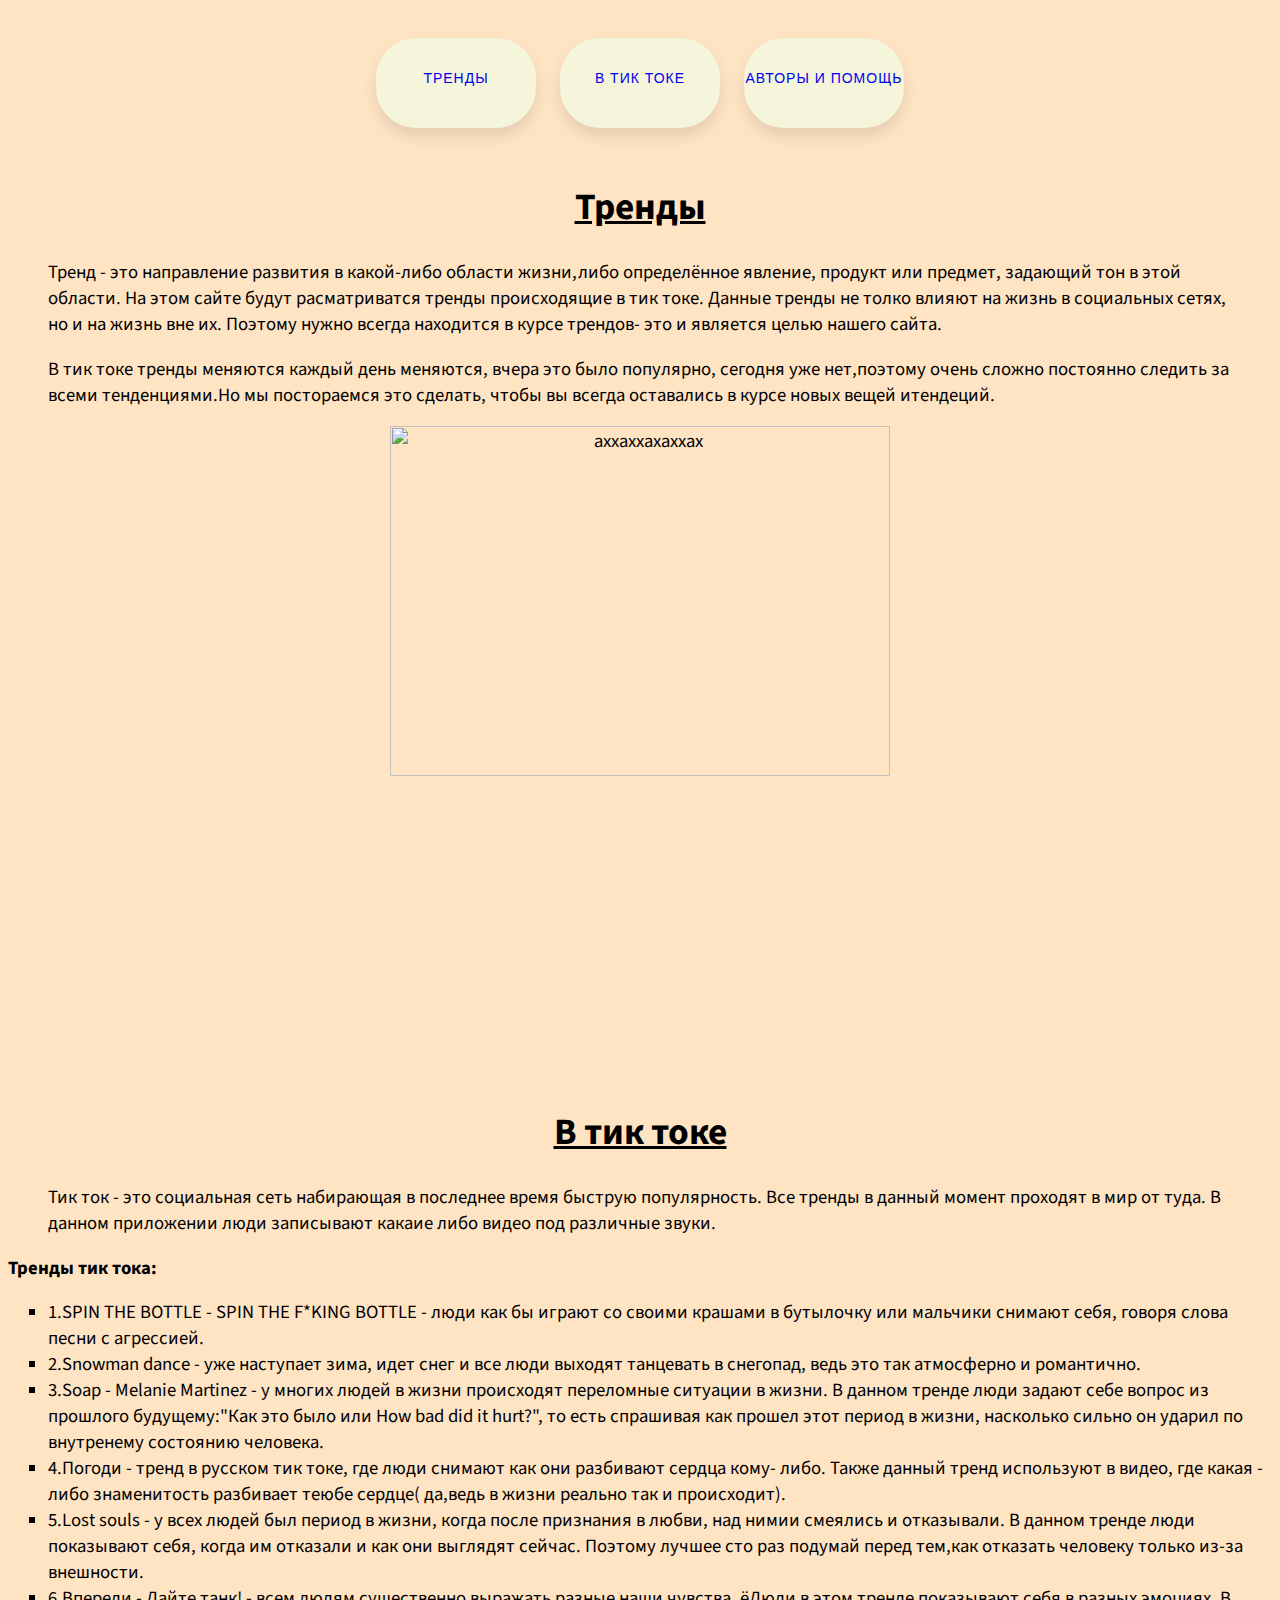
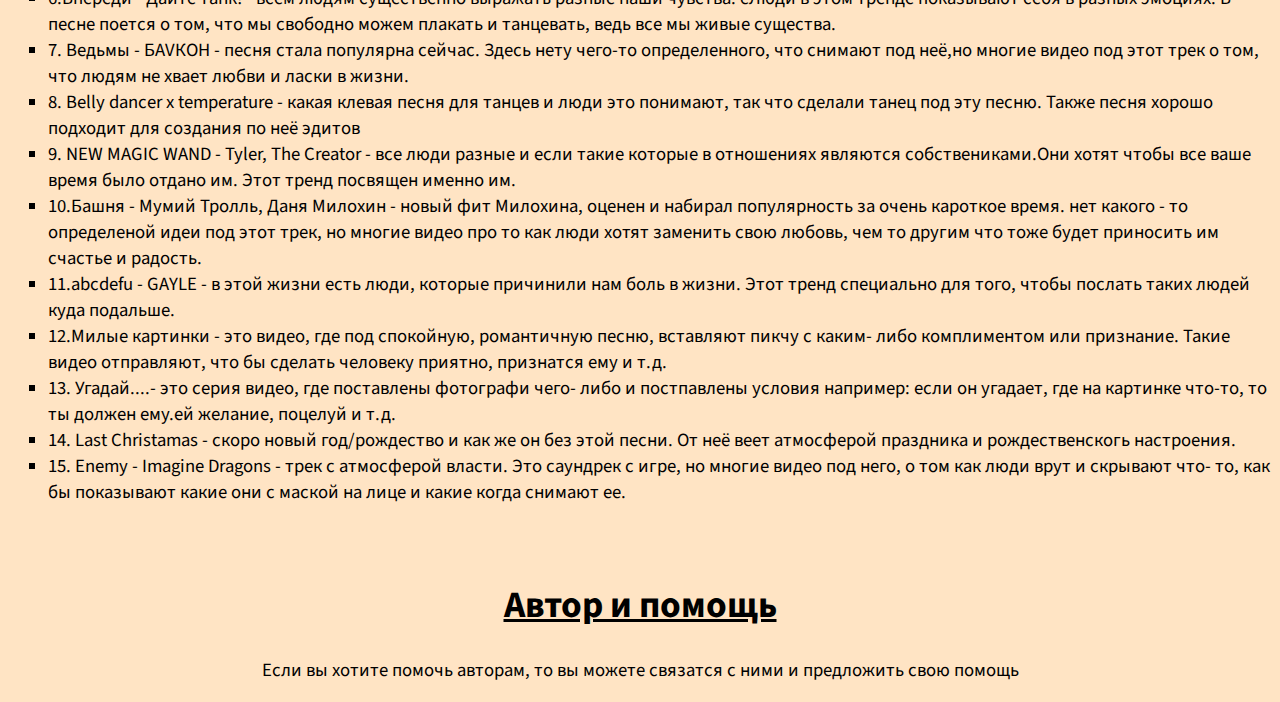
==== index.html @ 16a9c076 "Rename buba.html to index.html" ====
<html>
<head>
<title> Тренды </title>
 <link rel="stylesheet" href="biba.css">
<script src="http://ajax.googleapis.com/ajax/libs/jquery/1.7.1/jquery.min.js"></script>
<script type="text/javascript">
$(document).ready(function(){
 
$(window).scroll(function(){
if ($(this).scrollTop() > 100) {
$('.scrollup').fadeIn();
} else {
$('.scrollup').fadeOut();
}
});
 
$('.scrollup').click(function(){
$("html, body").animate({ scrollTop: 0 }, 600);
return false;
});
 
});
</script>
</head>

<body>
<header>

<div class="container"> 
 <a href="/" class="logo"></a>
<center>
<table>
<tr>
<tr>
<td>
<a href="#Тренды" class="floating-button"> Тренды  </a> 
</td>

<td><a href="#tictok" class="floating-button"> В тик токе </a> </td>
<td><a href="#busi" class="floating-button"> Авторы и помощь </a> </td>
</td>
</tr>
</table> 
</center>
 </div>
</header>
<div class = "hei">
<h1> 
<center><article id="Тренды"> Тренды </center>  </h1>


<p> <blockquote> Тренд - это направление развития в какой-либо области жизни,либо определённое явление, продукт или предмет, задающий тон в этой области. На этом сайте будут расматриватся тренды происходящие в тик токе. Данные тренды не толко влияют на жизнь в социальных сетях, но и на жизнь вне их. Поэтому нужно всегда находится в курсе трендов- это и является целью нашего сайта.  
<p>В тик токе тренды меняются каждый день меняются, вчера это было популярно, сегодня уже нет,поэтому очень сложно постоянно следить за всеми тенденциями.Но мы постораемся это сделать, чтобы вы всегда оставались в курсе новых вещей итендеций.

</blockquote>
<center><img src="https://ux.pub/wp-content/uploads/2019/05/1-1160x680.jpg" width="500" height="350"
 alt="аххаххахаххах"> </center>
</div>
</p>
<div class = "pip">
<h1> 
<center><article id="tictok"> В тик токе </center>  </h1>
<p> <blockquote> Тик ток - это социальная сеть набирающая в последнее время быструю популярность. Все тренды в данный момент проходят в мир от туда. В данном приложении люди записывают какаие либо видео под различные звуки.  </p>
</blockquote>
<p><strong> Тренды тик тока:</strong></p>
  <ul type="square">
<li>1.SPIN THE BOTTLE - SPIN THE F*KING BOTTLE - люди как бы играют со своими крашами в бутылочку или мальчики снимают себя, говоря слова песни с агрессией.  </li>
<li>2.Snowman dance - уже наступает зима, идет снег и все люди выходят танцевать в снегопад, ведь это так атмосферно и романтично.</li>
<li>3.Soap - Melanie Martinez - у многих людей в жизни происходят переломные ситуации в жизни. В данном тренде люди задают себе вопрос из прошлого будущему:"Как это было или How bad did it hurt?", то есть спрашивая как прошел этот период в жизни, насколько сильно он ударил по внутренему состоянию человека.</li>
<li>4.Погоди - тренд в русском тик токе, где люди снимают как они разбивают сердца кому- либо. Также данный тренд используют в видео, где какая - либо знаменитость разбивает теюбе сердце( да,ведь в жизни реально так и происходит).</li>
<li>5.Lost souls - у всех людей был период в жизни, когда после признания в любви, над нимии смеялись и отказывали. В данном тренде люди показывают себя, когда им отказали и как они выглядят сейчас. Поэтому лучшее сто раз подумай перед тем,как отказать человеку только из-за внешности. </li>
<li>6.Впереди - Дайте танк! - всем людям существенно выражать разные наши чувства. ёЛюди в этом тренде показывают себя в разных эмоциях. В песне поется о том, что  мы свободно можем плакать и танцевать, ведь все мы живые существа. </li>
<li>7. Ведьмы - БАVКОН - песня стала популярна сейчас. Здесь нету чего-то определенного, что снимают под неё,но многие видео под этот трек о том, что людям не хвает любви и ласки в жизни.</li>
<li>8. Belly dancer x temperature - какая клевая песня для танцев и люди это понимают, так что сделали танец под эту песню. Также песня хорошо подходит для создания по неё эдитов</li>
<li>9. NEW MAGIC WAND - Tyler, The Creator - все люди разные и если такие которые в отношениях являются собствениками.Они хотят чтобы все ваше время было отдано им. Этот  тренд посвящен именно им.</li>
<li>10.Башня - Мумий Тролль, Даня Милохин - новый фит Милохина, оценен и набирал популярность за очень кароткое время. нет какого - то определеной идеи под этот трек, но многие видео про то как люди хотят заменить свою любовь, чем то другим что тоже будет приносить им счастье и радость.</li>
<li>11.abcdefu - GAYLE - в этой жизни есть люди, которые причинили нам боль в жизни. Этот тренд специально для того, чтобы послать таких людей куда подальше. </li>
<li>12.Милые картинки - это видео, где под спокойную, романтичную песню, вставляют пикчу с каким- либо  комплиментом или признание. Такие видео отправляют, что бы сделать человеку приятно, признатся ему и т.д.</li>
<li>13. Угадай....- это серия видео, где поставлены фотографи чего- либо и постпавлены условия например: если он угадает, где на картинке что-то, то ты должен ему.ей желание, поцелуй и т.д.</li>
<li>14. Last Christamas - скоро новый год/рождество и как же он без этой песни. От неё веет атмосферой праздника и рождественскогь настроения.</li>
<li>15. Enemy - Imagine Dragons - трек с атмосферой власти. Это саундрек с игре, но многие видео под него, о том как люди врут и скрывают что- то, как бы показывают какие они с маской на лице и какие когда снимают ее.  </li>










</ul>
</div>


<footer>
<div class = "pup">
<div class= "container">   </div> <h1> 
   <center> <article id="busi"> Автор и помощь</center> 
  </h1>  
  <p><center> Если вы хотите помочь авторам, то вы можете связатся с ними и предложить свою помощь </center> </p> 
</div>
</footer>


<a href="#"class="scrollup">аверх</a>
</body>

</html>
---- biba.css ----
@import url('https://fonts.googleapis.com/css2?family=Exo+2&family=Merriweather:ital@1&family=Open+Sans+Condensed:wght@300;700&family=Poppins:wght@200&family=Source+Sans+Pro:wght@200;400&display=swap');

body {
font-family: 'Exo 2', sans-serif;
font-family: 'Merriweather', serif;
font-family: 'Open Sans Condensed', sans-serif;
font-family: 'Poppins', sans-serif;
font-family: 'Source Sans Pro', sans-serif;
    background-color: #9F8170;
background: #FFE4C4;
	
	font-size:14pt;
	
   }  
   /*шрифт*/
  
   /*цвет фона*/

/*кнопка вверх*/
.scrollup{
width:40px;
height:40px;
opacity:0.3;
position:fixed;
bottom:50px;
right:100px;
display:none;
text-indent:-9999px;
 background: url('icon_top.png') no-repeat;



}

/*кнопки*/
.floating-button {
  text-decoration: none;
  display: inline-block;
  width: 160px;
  height: 90px;
  line-height: 80px;
  border-radius: 40px;
  margin: 10px 10px;
  font-family: 'Montserrat', sans-serif;
  font-size: 14px;
  text-transform: uppercase;
  text-align: center;
  letter-spacing: 1px;
  font-weight: 380;`
  color: #FAE7B5;
  background: #F5F5DC;
  box-shadow: 0 8px 15px rgba(0, 0, 0, .1);
  transition: .3s;
}
.floating-button:hover {
  background: #FFDEAD;
  box-shadow: 0 15px 20px rgba(46, 229, 157, .4);
  color: #F5F5DC;
  transform: translateY(-7px);
}
  .container{
	  width: 100%;
	  max-width: 1024px;
	  padding:  15px;
	  margin: 0 auto;
	
  } 
  .logo
  {float: left; background-color: #FFC8A8;
	}
  nav
  {float: right;}
  nav ul{
	  margin: 0;
	  padding: 0;
	  list-style: none;
  }
  
  }
 
  footer
  { background-color:#B03F35;}
  nav a{
	  text-decoration: none;
	  line-height: 80px;
  }
  /*отступ*/
  .left{float: left;
  width: 30%;
  background-color:red;}
  .right{float: right;
  width: 70%;
  background-color: green;}
 h1{
	 font:big-caption;
	 text-decoration: underline;
 }
.hei {
    height: 100vh; /* 100vh - 100% от высоты viewport(окна браузера) */
}
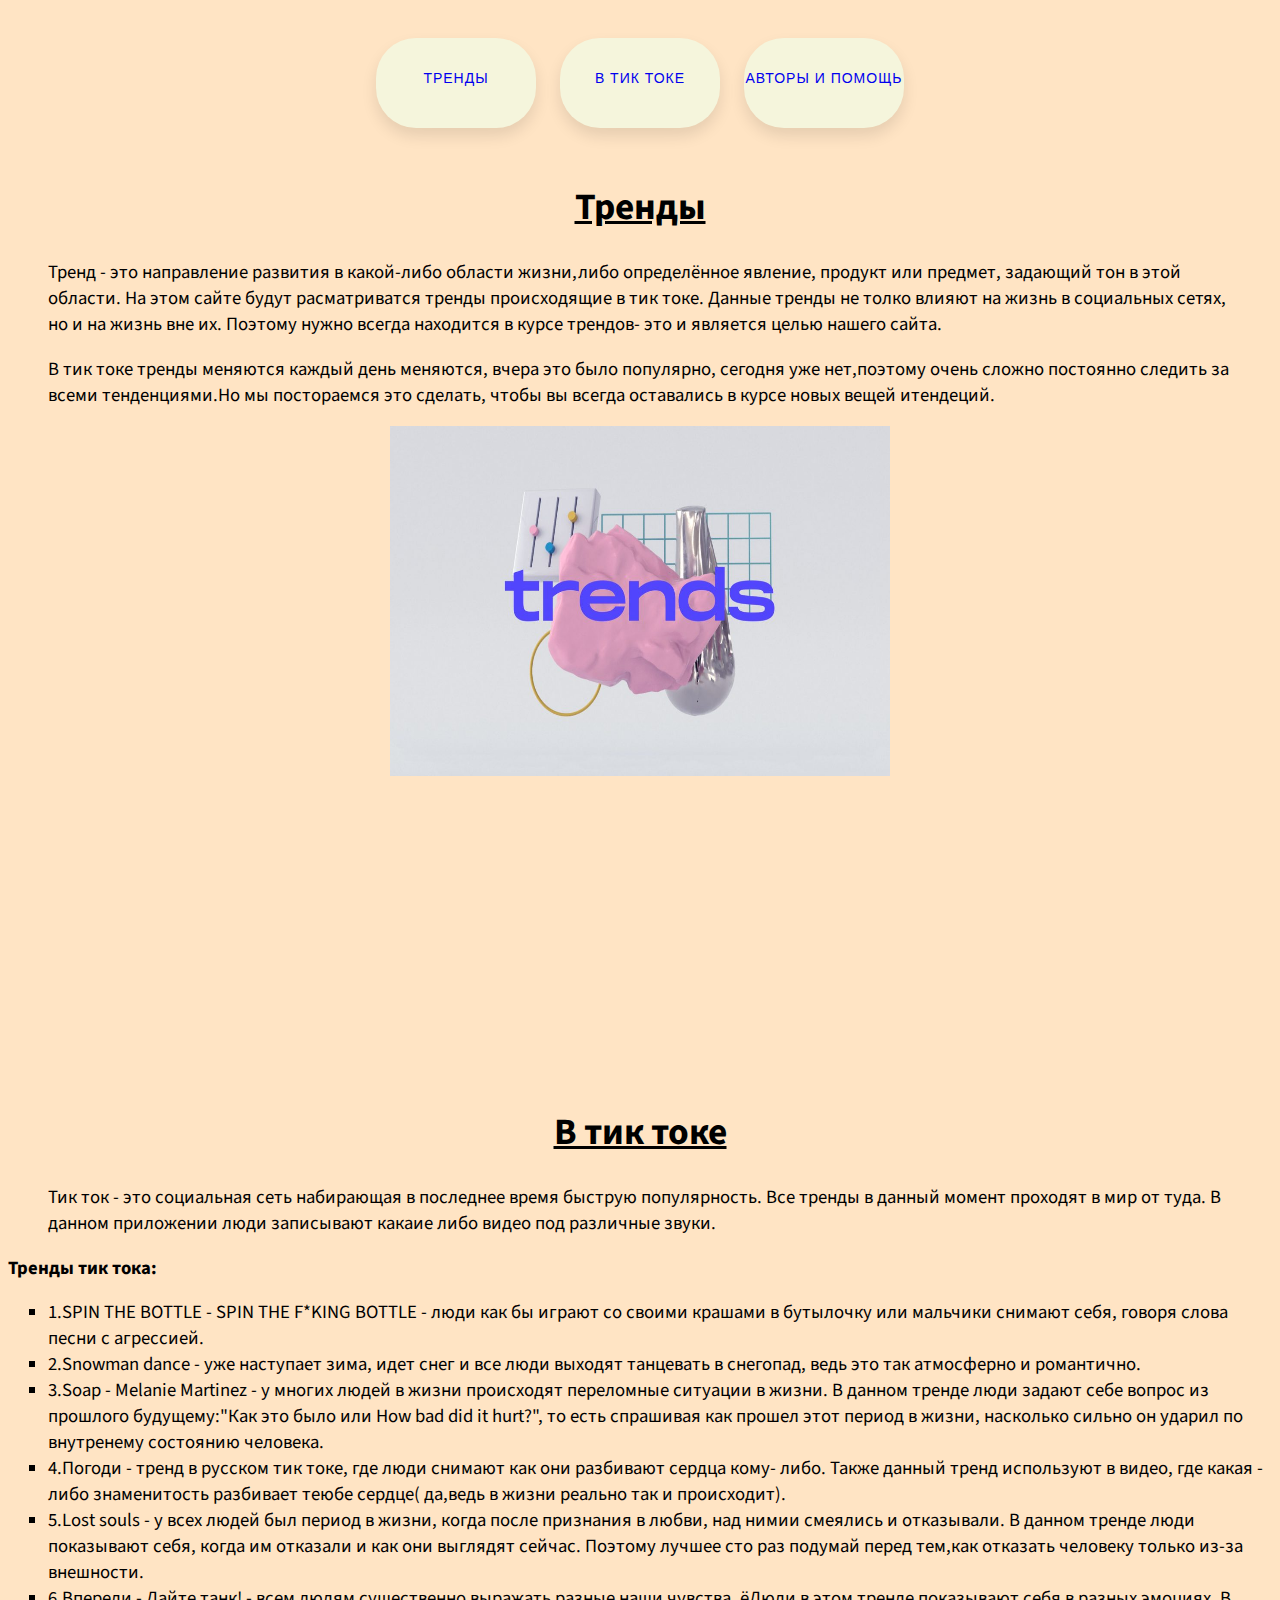
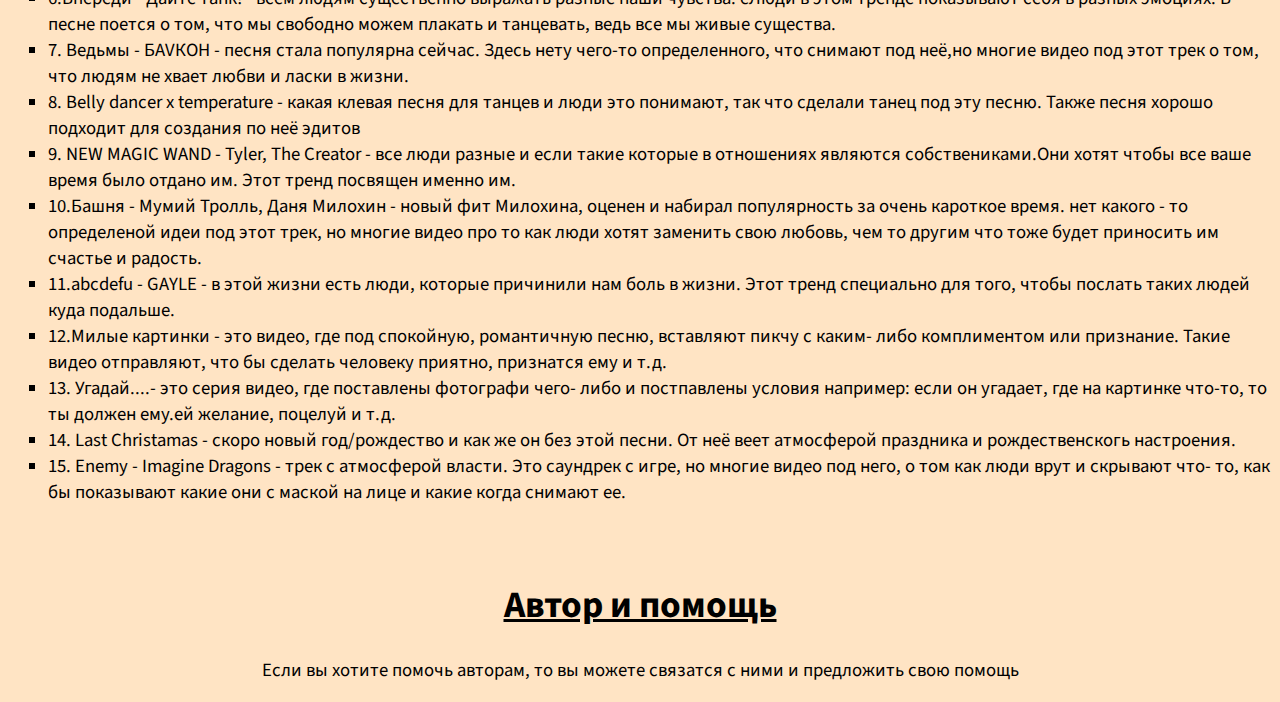
==== commit 427300a3: "Update index.html" ====
--- a/index.html
+++ b/index.html
@@ -53,7 +53,7 @@
 <p>В тик токе тренды меняются каждый день меняются, вчера это было популярно, сегодня уже нет,поэтому очень сложно постоянно следить за всеми тенденциями.Но мы постораемся это сделать, чтобы вы всегда оставались в курсе новых вещей итендеций.
 
 </blockquote>
-<center><img src="https://ux.pub/wp-content/uploads/2019/05/1-1160x680.jpg" width="500" height="350"
+<center><img src="tr.jpg" width="500" height="350"
  alt="аххаххахаххах"> </center>
 </div>
 </p>
